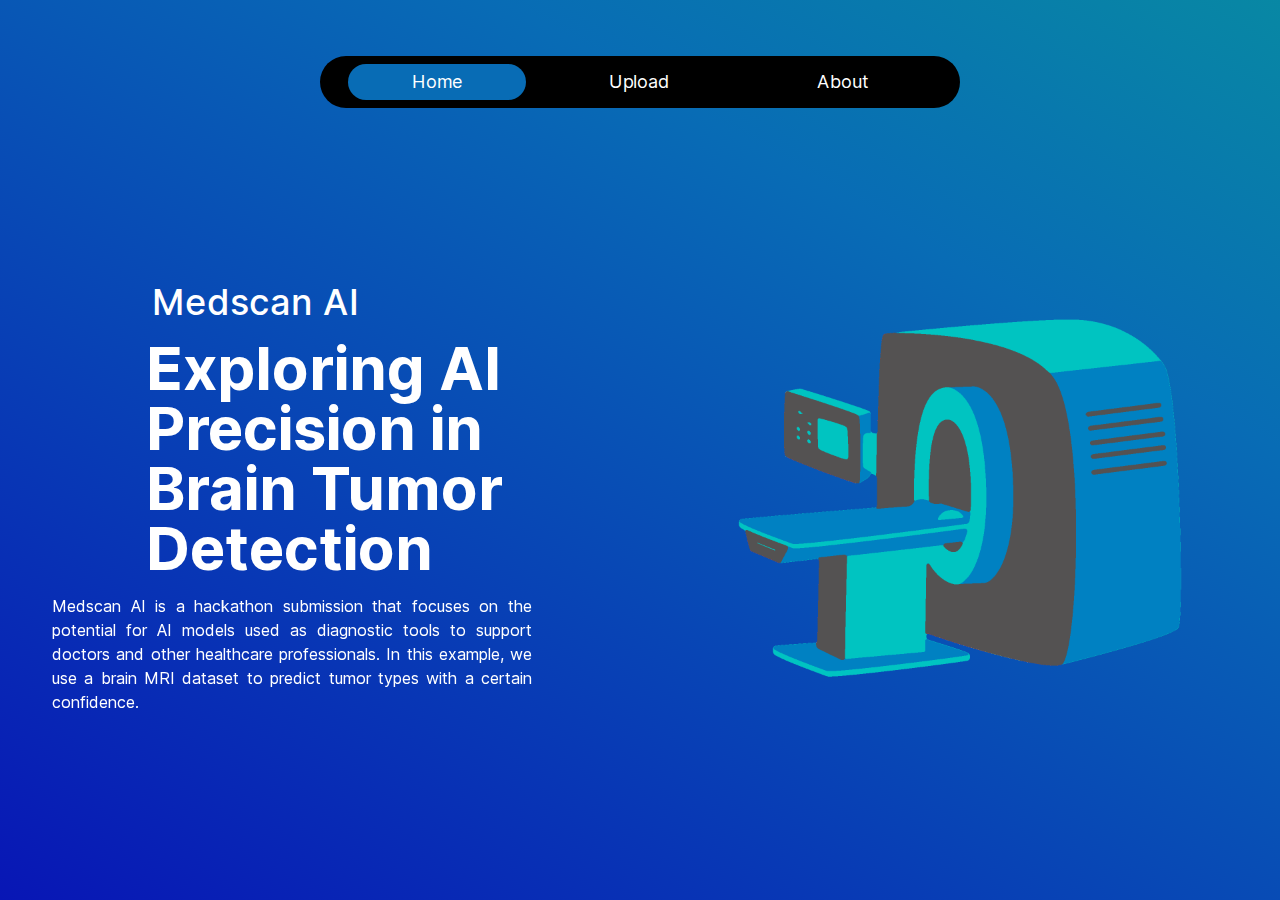
==== index.html @ 3a23154e "unpacked folder" ====
<!DOCTYPE html><html lang="en"><head><meta charSet="utf-8"/><meta name="viewport" content="width=device-width, initial-scale=1"/><link rel="preload" href="/_next/static/media/c9a5bc6a7c948fb0-s.p.woff2" as="font" crossorigin="" type="font/woff2"/><link rel="preload" as="image" href="/_next/static/media/mri.345dc737.png"/><link rel="stylesheet" href="/_next/static/css/819e64573f5c0652.css" crossorigin="" data-precedence="next"/><link rel="preload" href="/_next/static/chunks/webpack-1f103341a898a158.js" as="script" fetchPriority="low" crossorigin=""/><script src="/_next/static/chunks/fd9d1056-1e51b6e7a146fa4c.js" async="" crossorigin=""></script><script src="/_next/static/chunks/864-8473664891efa4fe.js" async="" crossorigin=""></script><script src="/_next/static/chunks/main-app-50b1c042f4802a9a.js" async="" crossorigin=""></script><title>Create Next App</title><meta name="description" content="Generated by create next app"/><link rel="icon" href="/favicon.ico" type="image/x-icon" sizes="16x16"/><meta name="next-size-adjust"/><script src="/_next/static/chunks/polyfills-c67a75d1b6f99dc8.js" crossorigin="" noModule=""></script></head><body class="__className_e66fe9 background_gradient"><div class="absolute inset-x-1 mx-auto w-6/12 h-fit mt-14 p-2 rounded-full flex flex-row justify-evenly border-solid bg-black"><a class="bg-mriBlue rounded-full px-16 py-1 transition ease-in text-lg" href="/">Home</a><a class="hover:bg-mriCyan rounded-full px-16 py-1 transition ease-in text-lg" href="/upload">Upload</a><a class="hover:bg-mriCyan rounded-full px-16 py-1 transition ease-in text-lg" href="/about">About</a></div><main class="transition-all flex h-screen flex-row items-center justify-between pt-24"><div class="flex w-screen h-full"><div id="leftFlex" class="flex-1 flex justify-center h-full"><div class="w-auto my-auto ml-36" style="opacity:0"><h1 class="text-4xl p-2 font-medium" style="opacity:0;transform:translateX(-100px) translateZ(0)">Medscan AI</h1><h1 class="text-6xl font-bold p-2" style="opacity:0;transform:translateX(-100px) translateZ(0)">Exploring AI Precision in Brain Tumor Detection</h1><p class="text-base p-2 text-justify" style="opacity:0;transform:translateX(-100px) translateZ(0)">Medscan AI is a hackathon submission that focuses on the potential for AI models used as diagnostic tools to support doctors and other healthcare professionals. In this example, we use a brain MRI dataset to predict tumor types with a certain confidence.</p></div></div><div id="rightFlex" class="flex-1 flex justify-center h-full"><div class="w-auto my-auto justify-start"><img src="/_next/static/media/mri.345dc737.png" alt=""/></div></div></div></main><script src="/_next/static/chunks/webpack-1f103341a898a158.js" crossorigin="" async=""></script><script>(self.__next_f=self.__next_f||[]).push([0]);self.__next_f.push([2,null])</script><script>self.__next_f.push([1,"1:HL[\"/_next/static/media/c9a5bc6a7c948fb0-s.p.woff2\",\"font\",{\"crossOrigin\":\"\",\"type\":\"font/woff2\"}]\n2:HL[\"/_next/static/css/819e64573f5c0652.css\",\"style\",{\"crossOrigin\":\"\"}]\n0:\"$L3\"\n"])</script><script>self.__next_f.push([1,"4:I{\"id\":6054,\"chunks\":[\"272:static/chunks/webpack-1f103341a898a158.js\",\"971:static/chunks/fd9d1056-1e51b6e7a146fa4c.js\",\"864:static/chunks/864-8473664891efa4fe.js\"],\"name\":\"\",\"async\":false}\n6:I{\"id\":1729,\"chunks\":[\"272:static/chunks/webpack-1f103341a898a158.js\",\"971:static/chunks/fd9d1056-1e51b6e7a146fa4c.js\",\"864:static/chunks/864-8473664891efa4fe.js\"],\"name\":\"\",\"async\":false}\n7:I{\"id\":2663,\"chunks\":[\"331:static/chunks/331-d06d52656788d805.js\",\"185:static/chunks/app/layout-08256647a8a20fd1.js\"],\"name\":\"\","])</script><script>self.__next_f.push([1,"\"async\":false}\n8:I{\"id\":1443,\"chunks\":[\"272:static/chunks/webpack-1f103341a898a158.js\",\"971:static/chunks/fd9d1056-1e51b6e7a146fa4c.js\",\"864:static/chunks/864-8473664891efa4fe.js\"],\"name\":\"\",\"async\":false}\n9:I{\"id\":8639,\"chunks\":[\"272:static/chunks/webpack-1f103341a898a158.js\",\"971:static/chunks/fd9d1056-1e51b6e7a146fa4c.js\",\"864:static/chunks/864-8473664891efa4fe.js\"],\"name\":\"\",\"async\":false}\nb:I{\"id\":5146,\"chunks\":[\"272:static/chunks/webpack-1f103341a898a158.js\",\"971:static/chunks/fd9d1056-1e51b6e7a146fa4"])</script><script>self.__next_f.push([1,"c.js\",\"864:static/chunks/864-8473664891efa4fe.js\"],\"name\":\"\",\"async\":false}\nc:I{\"id\":6140,\"chunks\":[\"704:static/chunks/704-e928e0e4cafa83d8.js\",\"931:static/chunks/app/page-39e8475cdc8aad1b.js\"],\"name\":\"\",\"async\":false}\n"])</script><script>self.__next_f.push([1,"3:[[[\"$\",\"link\",\"0\",{\"rel\":\"stylesheet\",\"href\":\"/_next/static/css/819e64573f5c0652.css\",\"precedence\":\"next\",\"crossOrigin\":\"\"}]],[\"$\",\"$L4\",null,{\"buildId\":\"DPBaJZKxAXsCIuSOm3-63\",\"assetPrefix\":\"\",\"initialCanonicalUrl\":\"/\",\"initialTree\":[\"\",{\"children\":[\"__PAGE__\",{}]},\"$undefined\",\"$undefined\",true],\"initialHead\":[false,\"$L5\"],\"globalErrorComponent\":\"$6\",\"children\":[null,[\"$\",\"html\",null,{\"lang\":\"en\",\"children\":[\"$\",\"body\",null,{\"className\":\"__className_e66fe9 background_gradient\",\"children\":[[\"$\",\"$L7\",null,{}],[\"$\",\"$L8\",null,{\"parallelRouterKey\":\"children\",\"segmentPath\":[\"children\"],\"loading\":\"$undefined\",\"loadingStyles\":\"$undefined\",\"hasLoading\":false,\"error\":\"$undefined\",\"errorStyles\":\"$undefined\",\"template\":[\"$\",\"$L9\",null,{}],\"templateStyles\":\"$undefined\",\"notFound\":[[\"$\",\"title\",null,{\"children\":\"404: This page could not be found.\"}],[\"$\",\"div\",null,{\"style\":{\"fontFamily\":\"system-ui,\\\"Segoe UI\\\",Roboto,Helvetica,Arial,sans-serif,\\\"Apple Color Emoji\\\",\\\"Segoe UI Emoji\\\"\",\"height\":\"100vh\",\"textAlign\":\"center\",\"display\":\"flex\",\"flexDirection\":\"column\",\"alignItems\":\"center\",\"justifyContent\":\"center\"},\"children\":[\"$\",\"div\",null,{\"children\":[[\"$\",\"style\",null,{\"dangerouslySetInnerHTML\":{\"__html\":\"body{color:#000;background:#fff;margin:0}.next-error-h1{border-right:1px solid rgba(0,0,0,.3)}@media (prefers-color-scheme:dark){body{color:#fff;background:#000}.next-error-h1{border-right:1px solid rgba(255,255,255,.3)}}\"}}],[\"$\",\"h1\",null,{\"className\":\"next-error-h1\",\"style\":{\"display\":\"inline-block\",\"margin\":\"0 20px 0 0\",\"padding\":\"0 23px 0 0\",\"fontSize\":24,\"fontWeight\":500,\"verticalAlign\":\"top\",\"lineHeight\":\"49px\"},\"children\":\"404\"}],[\"$\",\"div\",null,{\"style\":{\"display\":\"inline-block\"},\"children\":[\"$\",\"h2\",null,{\"style\":{\"fontSize\":14,\"fontWeight\":400,\"lineHeight\":\"49px\",\"margin\":0},\"children\":\"This page could not be found.\"}]}]]}]}]],\"notFoundStyles\":[],\"childProp\":{\"current\":[\"$La\",[\"$\",\"$Lb\",null,{\"propsForComponent\":{\"params\":{}},\"Component\":\"$c\",\"isStaticGeneration\":true}],null],\"segment\":\"__PAGE__\"},\"styles\":[]}]]}]}],null]}]]\n"])</script><script>self.__next_f.push([1,"5:[[\"$\",\"meta\",\"0\",{\"charSet\":\"utf-8\"}],[\"$\",\"title\",\"1\",{\"children\":\"Create Next App\"}],[\"$\",\"meta\",\"2\",{\"name\":\"description\",\"content\":\"Generated by create next app\"}],[\"$\",\"meta\",\"3\",{\"name\":\"viewport\",\"content\":\"width=device-width, initial-scale=1\"}],[\"$\",\"link\",\"4\",{\"rel\":\"icon\",\"href\":\"/favicon.ico\",\"type\":\"image/x-icon\",\"sizes\":\"16x16\"}],[\"$\",\"meta\",\"5\",{\"name\":\"next-size-adjust\"}]]\na:null\n"])</script></body></html>
---- _next/static/css/819e64573f5c0652.css ----
@font-face{font-family:__Inter_e66fe9;font-style:normal;font-weight:100 900;font-display:swap;src:url(/_next/static/media/ec159349637c90ad-s.woff2) format("woff2");unicode-range:U+0460-052f,U+1c80-1c88,U+20b4,U+2de0-2dff,U+a640-a69f,U+fe2e-fe2f}@font-face{font-family:__Inter_e66fe9;font-style:normal;font-weight:100 900;font-display:swap;src:url(/_next/static/media/513657b02c5c193f-s.woff2) format("woff2");unicode-range:U+0301,U+0400-045f,U+0490-0491,U+04b0-04b1,U+2116}@font-face{font-family:__Inter_e66fe9;font-style:normal;font-weight:100 900;font-display:swap;src:url(/_next/static/media/fd4db3eb5472fc27-s.woff2) format("woff2");unicode-range:U+1f??}@font-face{font-family:__Inter_e66fe9;font-style:normal;font-weight:100 900;font-display:swap;src:url(/_next/static/media/51ed15f9841b9f9d-s.woff2) format("woff2");unicode-range:U+0370-03ff}@font-face{font-family:__Inter_e66fe9;font-style:normal;font-weight:100 900;font-display:swap;src:url(/_next/static/media/05a31a2ca4975f99-s.woff2) format("woff2");unicode-range:U+0102-0103,U+0110-0111,U+0128-0129,U+0168-0169,U+01a0-01a1,U+01af-01b0,U+0300-0301,U+0303-0304,U+0308-0309,U+0323,U+0329,U+1ea0-1ef9,U+20ab}@font-face{font-family:__Inter_e66fe9;font-style:normal;font-weight:100 900;font-display:swap;src:url(/_next/static/media/d6b16ce4a6175f26-s.woff2) format("woff2");unicode-range:U+0100-02af,U+0304,U+0308,U+0329,U+1e00-1e9f,U+1ef2-1eff,U+2020,U+20a0-20ab,U+20ad-20cf,U+2113,U+2c60-2c7f,U+a720-a7ff}@font-face{font-family:__Inter_e66fe9;font-style:normal;font-weight:100 900;font-display:swap;src:url(/_next/static/media/c9a5bc6a7c948fb0-s.p.woff2) format("woff2");unicode-range:U+00??,U+0131,U+0152-0153,U+02bb-02bc,U+02c6,U+02da,U+02dc,U+0304,U+0308,U+0329,U+2000-206f,U+2074,U+20ac,U+2122,U+2191,U+2193,U+2212,U+2215,U+feff,U+fffd}@font-face{font-family:__Inter_Fallback_e66fe9;src:local("Arial");ascent-override:90.20%;descent-override:22.48%;line-gap-override:0.00%;size-adjust:107.40%}.__className_e66fe9{font-family:__Inter_e66fe9,__Inter_Fallback_e66fe9;font-style:normal}

/*
! tailwindcss v3.3.3 | MIT License | https://tailwindcss.com
*/*,:after,:before{box-sizing:border-box;border:0 solid #e5e7eb}:after,:before{--tw-content:""}html{line-height:1.5;-webkit-text-size-adjust:100%;-moz-tab-size:4;-o-tab-size:4;tab-size:4;font-family:ui-sans-serif,system-ui,-apple-system,BlinkMacSystemFont,Segoe UI,Roboto,Helvetica Neue,Arial,Noto Sans,sans-serif,Apple Color Emoji,Segoe UI Emoji,Segoe UI Symbol,Noto Color Emoji;font-feature-settings:normal;font-variation-settings:normal}body{margin:0;line-height:inherit}hr{height:0;color:inherit;border-top-width:1px}abbr:where([title]){-webkit-text-decoration:underline dotted;text-decoration:underline dotted}h1,h2,h3,h4,h5,h6{font-size:inherit;font-weight:inherit}a{color:inherit;text-decoration:inherit}b,strong{font-weight:bolder}code,kbd,pre,samp{font-family:ui-monospace,SFMono-Regular,Menlo,Monaco,Consolas,Liberation Mono,Courier New,monospace;font-size:1em}small{font-size:80%}sub,sup{font-size:75%;line-height:0;position:relative;vertical-align:baseline}sub{bottom:-.25em}sup{top:-.5em}table{text-indent:0;border-color:inherit;border-collapse:collapse}button,input,optgroup,select,textarea{font-family:inherit;font-feature-settings:inherit;font-variation-settings:inherit;font-size:100%;font-weight:inherit;line-height:inherit;color:inherit;margin:0;padding:0}button,select{text-transform:none}[type=button],[type=reset],[type=submit],button{-webkit-appearance:button;background-color:transparent;background-image:none}:-moz-focusring{outline:auto}:-moz-ui-invalid{box-shadow:none}progress{vertical-align:baseline}::-webkit-inner-spin-button,::-webkit-outer-spin-button{height:auto}[type=search]{-webkit-appearance:textfield;outline-offset:-2px}::-webkit-search-decoration{-webkit-appearance:none}::-webkit-file-upload-button{-webkit-appearance:button;font:inherit}summary{display:list-item}blockquote,dd,dl,figure,h1,h2,h3,h4,h5,h6,hr,p,pre{margin:0}fieldset{margin:0}fieldset,legend{padding:0}menu,ol,ul{list-style:none;margin:0;padding:0}dialog{padding:0}textarea{resize:vertical}input::-moz-placeholder,textarea::-moz-placeholder{color:#9ca3af}input::placeholder,textarea::placeholder{color:#9ca3af}[role=button],button{cursor:pointer}:disabled{cursor:default}audio,canvas,embed,iframe,img,object,svg,video{display:block;vertical-align:middle}img,video{max-width:100%;height:auto}[hidden]{display:none}.tooltip-arrow,.tooltip-arrow:before{position:absolute;width:8px;height:8px;background:inherit}.tooltip-arrow{visibility:hidden}.tooltip-arrow:before{content:"";visibility:visible;transform:rotate(45deg)}[data-tooltip-style^=light]+.tooltip>.tooltip-arrow:before{border-style:solid;border-color:#e5e7eb}[data-tooltip-style^=light]+.tooltip[data-popper-placement^=top]>.tooltip-arrow:before{border-bottom-width:1px;border-right-width:1px}[data-tooltip-style^=light]+.tooltip[data-popper-placement^=right]>.tooltip-arrow:before{border-bottom-width:1px;border-left-width:1px}[data-tooltip-style^=light]+.tooltip[data-popper-placement^=bottom]>.tooltip-arrow:before{border-top-width:1px;border-left-width:1px}[data-tooltip-style^=light]+.tooltip[data-popper-placement^=left]>.tooltip-arrow:before{border-top-width:1px;border-right-width:1px}.tooltip[data-popper-placement^=top]>.tooltip-arrow{bottom:-4px}.tooltip[data-popper-placement^=bottom]>.tooltip-arrow{top:-4px}.tooltip[data-popper-placement^=left]>.tooltip-arrow{right:-4px}.tooltip[data-popper-placement^=right]>.tooltip-arrow{left:-4px}.tooltip.invisible>.tooltip-arrow:before{visibility:hidden}[data-popper-arrow],[data-popper-arrow]:before{position:absolute;width:8px;height:8px;background:inherit}[data-popper-arrow]{visibility:hidden}[data-popper-arrow]:after,[data-popper-arrow]:before{content:"";visibility:visible;transform:rotate(45deg)}[data-popper-arrow]:after{position:absolute;width:9px;height:9px;background:inherit}[role=tooltip]>[data-popper-arrow]:before{border-style:solid;border-color:#e5e7eb}.dark [role=tooltip]>[data-popper-arrow]:before{border-style:solid;border-color:#4b5563}[role=tooltip]>[data-popper-arrow]:after{border-style:solid;border-color:#e5e7eb}.dark [role=tooltip]>[data-popper-arrow]:after{border-style:solid;border-color:#4b5563}[data-popover][role=tooltip][data-popper-placement^=top]>[data-popper-arrow]:after,[data-popover][role=tooltip][data-popper-placement^=top]>[data-popper-arrow]:before{border-bottom-width:1px;border-right-width:1px}[data-popover][role=tooltip][data-popper-placement^=right]>[data-popper-arrow]:after,[data-popover][role=tooltip][data-popper-placement^=right]>[data-popper-arrow]:before{border-bottom-width:1px;border-left-width:1px}[data-popover][role=tooltip][data-popper-placement^=bottom]>[data-popper-arrow]:after,[data-popover][role=tooltip][data-popper-placement^=bottom]>[data-popper-arrow]:before{border-top-width:1px;border-left-width:1px}[data-popover][role=tooltip][data-popper-placement^=left]>[data-popper-arrow]:after,[data-popover][role=tooltip][data-popper-placement^=left]>[data-popper-arrow]:before{border-top-width:1px;border-right-width:1px}[data-popover][role=tooltip][data-popper-placement^=top]>[data-popper-arrow]{bottom:-5px}[data-popover][role=tooltip][data-popper-placement^=bottom]>[data-popper-arrow]{top:-5px}[data-popover][role=tooltip][data-popper-placement^=left]>[data-popper-arrow]{right:-5px}[data-popover][role=tooltip][data-popper-placement^=right]>[data-popper-arrow]{left:-5px}[role=tooltip].invisible>[data-popper-arrow]:after,[role=tooltip].invisible>[data-popper-arrow]:before{visibility:hidden}[multiple],[type=date],[type=datetime-local],[type=email],[type=month],[type=number],[type=password],[type=search],[type=tel],[type=text],[type=time],[type=url],[type=week],select,textarea{-webkit-appearance:none;-moz-appearance:none;appearance:none;background-color:#fff;border-color:#6b7280;border-width:1px;border-radius:0;padding:.5rem .75rem;font-size:1rem;line-height:1.5rem;--tw-shadow:0 0 #0000}[multiple]:focus,[type=date]:focus,[type=datetime-local]:focus,[type=email]:focus,[type=month]:focus,[type=number]:focus,[type=password]:focus,[type=search]:focus,[type=tel]:focus,[type=text]:focus,[type=time]:focus,[type=url]:focus,[type=week]:focus,select:focus,textarea:focus{outline:2px solid transparent;outline-offset:2px;--tw-ring-inset:var(--tw-empty,/*!*/ /*!*/);--tw-ring-offset-width:0px;--tw-ring-offset-color:#fff;--tw-ring-color:#1c64f2;--tw-ring-offset-shadow:var(--tw-ring-inset) 0 0 0 var(--tw-ring-offset-width) var(--tw-ring-offset-color);--tw-ring-shadow:var(--tw-ring-inset) 0 0 0 calc(1px + var(--tw-ring-offset-width)) var(--tw-ring-color);box-shadow:var(--tw-ring-offset-shadow),var(--tw-ring-shadow),var(--tw-shadow);border-color:#1c64f2}input::-moz-placeholder,textarea::-moz-placeholder{color:#6b7280;opacity:1}input::placeholder,textarea::placeholder{color:#6b7280;opacity:1}::-webkit-datetime-edit-fields-wrapper{padding:0}::-webkit-date-and-time-value{min-height:1.5em}select:not([size]){background-image:url("data:image/svg+xml,%3csvg aria-hidden='true' xmlns='http://www.w3.org/2000/svg' fill='none' viewBox='0 0 10 6'%3e %3cpath stroke='%236B7280' stroke-linecap='round' stroke-linejoin='round' stroke-width='2' d='m1 1 4 4 4-4'/%3e %3c/svg%3e");background-position:right .75rem center;background-repeat:no-repeat;background-size:.75em .75em;padding-right:2.5rem;-webkit-print-color-adjust:exact;print-color-adjust:exact}[multiple]{background-image:none;background-position:0 0;background-repeat:unset;background-size:initial;padding-right:.75rem;-webkit-print-color-adjust:unset;print-color-adjust:unset}[type=checkbox],[type=radio]{-webkit-appearance:none;-moz-appearance:none;appearance:none;padding:0;-webkit-print-color-adjust:exact;print-color-adjust:exact;display:inline-block;vertical-align:middle;background-origin:border-box;-webkit-user-select:none;-moz-user-select:none;user-select:none;flex-shrink:0;height:1rem;width:1rem;color:#1c64f2;background-color:#fff;border-color:#6b7280;border-width:1px;--tw-shadow:0 0 #0000}[type=checkbox]{border-radius:0}[type=radio]{border-radius:100%}[type=checkbox]:focus,[type=radio]:focus{outline:2px solid transparent;outline-offset:2px;--tw-ring-inset:var(--tw-empty,/*!*/ /*!*/);--tw-ring-offset-width:2px;--tw-ring-offset-color:#fff;--tw-ring-color:#1c64f2;--tw-ring-offset-shadow:var(--tw-ring-inset) 0 0 0 var(--tw-ring-offset-width) var(--tw-ring-offset-color);--tw-ring-shadow:var(--tw-ring-inset) 0 0 0 calc(2px + var(--tw-ring-offset-width)) var(--tw-ring-color);box-shadow:var(--tw-ring-offset-shadow),var(--tw-ring-shadow),var(--tw-shadow)}.dark [type=checkbox]:checked,.dark [type=radio]:checked,[type=checkbox]:checked,[type=radio]:checked{border-color:transparent;background-color:currentColor;background-size:.55em .55em;background-position:50%;background-repeat:no-repeat}[type=checkbox]:checked{background-image:url("data:image/svg+xml,%3csvg aria-hidden='true' xmlns='http://www.w3.org/2000/svg' fill='none' viewBox='0 0 16 12'%3e %3cpath stroke='white' stroke-linecap='round' stroke-linejoin='round' stroke-width='3' d='M1 5.917 5.724 10.5 15 1.5'/%3e %3c/svg%3e");background-repeat:no-repeat;background-size:.55em .55em;-webkit-print-color-adjust:exact;print-color-adjust:exact}.dark [type=radio]:checked,[type=radio]:checked{background-image:url("data:image/svg+xml,%3csvg viewBox='0 0 16 16' fill='white' xmlns='http://www.w3.org/2000/svg'%3e%3ccircle cx='8' cy='8' r='3'/%3e%3c/svg%3e");background-size:1em 1em}[type=checkbox]:indeterminate{background-image:url("data:image/svg+xml,%3csvg aria-hidden='true' xmlns='http://www.w3.org/2000/svg' fill='none' viewBox='0 0 16 12'%3e %3cpath stroke='white' stroke-linecap='round' stroke-linejoin='round' stroke-width='3' d='M1 5.917 5.724 10.5 15 1.5'/%3e %3c/svg%3e");background-color:currentColor;border-color:transparent;background-position:50%;background-repeat:no-repeat;background-size:.55em .55em;-webkit-print-color-adjust:exact;print-color-adjust:exact}[type=checkbox]:indeterminate:focus,[type=checkbox]:indeterminate:hover{border-color:transparent;background-color:currentColor}[type=file]{background:unset;border-color:inherit;border-width:0;border-radius:0;padding:0;font-size:unset;line-height:inherit}[type=file]:focus{outline:1px auto inherit}input[type=file]::file-selector-button{color:#fff;background:#1f2937;border:0;font-weight:500;font-size:.875rem;cursor:pointer;padding:.625rem 1rem .625rem 2rem;margin-inline-start:-1rem;margin-inline-end:1rem}input[type=file]::file-selector-button:hover{background:#374151}.dark input[type=file]::file-selector-button{color:#fff;background:#4b5563}.dark input[type=file]::file-selector-button:hover{background:#6b7280}input[type=range]::-webkit-slider-thumb{height:1.25rem;width:1.25rem;background:#1c64f2;border-radius:9999px;border:0;appearance:none;-moz-appearance:none;-webkit-appearance:none;cursor:pointer}input[type=range]:disabled::-webkit-slider-thumb{background:#9ca3af}.dark input[type=range]:disabled::-webkit-slider-thumb{background:#6b7280}input[type=range]:focus::-webkit-slider-thumb{outline:2px solid transparent;outline-offset:2px;--tw-ring-offset-shadow:var(--tw-ring-inset) 0 0 0 var(--tw-ring-offset-width) var(--tw-ring-offset-color);--tw-ring-shadow:var(--tw-ring-inset) 0 0 0 calc(4px + var(--tw-ring-offset-width)) var(--tw-ring-color);box-shadow:var(--tw-ring-offset-shadow),var(--tw-ring-shadow),var(--tw-shadow,0 0 #0000);--tw-ring-opacity:1px;--tw-ring-color:rgb(164 202 254/var(--tw-ring-opacity))}input[type=range]::-moz-range-thumb{height:1.25rem;width:1.25rem;background:#1c64f2;border-radius:9999px;border:0;appearance:none;-moz-appearance:none;-webkit-appearance:none;cursor:pointer}input[type=range]:disabled::-moz-range-thumb{background:#9ca3af}.dark input[type=range]:disabled::-moz-range-thumb{background:#6b7280}input[type=range]::-moz-range-progress{background:#3f83f8}input[type=range]::-ms-fill-lower{background:#3f83f8}.toggle-bg:after{content:"";position:absolute;top:.125rem;left:.125rem;background:#fff;border-color:#d1d5db;border-width:1px;border-radius:9999px;height:1.25rem;width:1.25rem;transition-property:background-color,border-color,color,fill,stroke,opacity,box-shadow,transform,filter,backdrop-filter,-webkit-backdrop-filter;transition-duration:.15s;box-shadow:var(--tw-ring-inset) 0 0 0 calc(0px + var(--tw-ring-offset-width)) var(--tw-ring-color)}input:checked+.toggle-bg:after{transform:translateX(100%);border-color:#fff}input:checked+.toggle-bg{background:#1c64f2;border-color:#1c64f2}html{--tw-text-opacity:1;color:rgb(255 255 255/var(--tw-text-opacity))}*,:after,:before{--tw-border-spacing-x:0;--tw-border-spacing-y:0;--tw-translate-x:0;--tw-translate-y:0;--tw-rotate:0;--tw-skew-x:0;--tw-skew-y:0;--tw-scale-x:1;--tw-scale-y:1;--tw-pan-x: ;--tw-pan-y: ;--tw-pinch-zoom: ;--tw-scroll-snap-strictness:proximity;--tw-gradient-from-position: ;--tw-gradient-via-position: ;--tw-gradient-to-position: ;--tw-ordinal: ;--tw-slashed-zero: ;--tw-numeric-figure: ;--tw-numeric-spacing: ;--tw-numeric-fraction: ;--tw-ring-inset: ;--tw-ring-offset-width:0px;--tw-ring-offset-color:#fff;--tw-ring-color:rgba(63,131,248,.5);--tw-ring-offset-shadow:0 0 #0000;--tw-ring-shadow:0 0 #0000;--tw-shadow:0 0 #0000;--tw-shadow-colored:0 0 #0000;--tw-blur: ;--tw-brightness: ;--tw-contrast: ;--tw-grayscale: ;--tw-hue-rotate: ;--tw-invert: ;--tw-saturate: ;--tw-sepia: ;--tw-drop-shadow: ;--tw-backdrop-blur: ;--tw-backdrop-brightness: ;--tw-backdrop-contrast: ;--tw-backdrop-grayscale: ;--tw-backdrop-hue-rotate: ;--tw-backdrop-invert: ;--tw-backdrop-opacity: ;--tw-backdrop-saturate: ;--tw-backdrop-sepia: }::backdrop{--tw-border-spacing-x:0;--tw-border-spacing-y:0;--tw-translate-x:0;--tw-translate-y:0;--tw-rotate:0;--tw-skew-x:0;--tw-skew-y:0;--tw-scale-x:1;--tw-scale-y:1;--tw-pan-x: ;--tw-pan-y: ;--tw-pinch-zoom: ;--tw-scroll-snap-strictness:proximity;--tw-gradient-from-position: ;--tw-gradient-via-position: ;--tw-gradient-to-position: ;--tw-ordinal: ;--tw-slashed-zero: ;--tw-numeric-figure: ;--tw-numeric-spacing: ;--tw-numeric-fraction: ;--tw-ring-inset: ;--tw-ring-offset-width:0px;--tw-ring-offset-color:#fff;--tw-ring-color:rgba(63,131,248,.5);--tw-ring-offset-shadow:0 0 #0000;--tw-ring-shadow:0 0 #0000;--tw-shadow:0 0 #0000;--tw-shadow-colored:0 0 #0000;--tw-blur: ;--tw-brightness: ;--tw-contrast: ;--tw-grayscale: ;--tw-hue-rotate: ;--tw-invert: ;--tw-saturate: ;--tw-sepia: ;--tw-drop-shadow: ;--tw-backdrop-blur: ;--tw-backdrop-brightness: ;--tw-backdrop-contrast: ;--tw-backdrop-grayscale: ;--tw-backdrop-hue-rotate: ;--tw-backdrop-invert: ;--tw-backdrop-opacity: ;--tw-backdrop-saturate: ;--tw-backdrop-sepia: }.container{width:100%}@media (min-width:640px){.container{max-width:640px}}@media (min-width:768px){.container{max-width:768px}}@media (min-width:1024px){.container{max-width:1024px}}@media (min-width:1280px){.container{max-width:1280px}}@media (min-width:1536px){.container{max-width:1536px}}.visible{visibility:visible}.invisible{visibility:hidden}.collapse{visibility:collapse}.static{position:static}.fixed{position:fixed}.absolute{position:absolute}.relative{position:relative}.inset-0{inset:0}.inset-x-1{left:.25rem;right:.25rem}.bottom-0{bottom:0}.bottom-\[60px\]{bottom:60px}.left-0{left:0}.right-0{right:0}.top-0{top:0}.z-10{z-index:10}.z-20{z-index:20}.z-30{z-index:30}.z-40{z-index:40}.z-50{z-index:50}.m-auto{margin:auto}.mx-auto{margin-left:auto;margin-right:auto}.my-auto{margin-top:auto;margin-bottom:auto}.mb-1{margin-bottom:.25rem}.mb-2{margin-bottom:.5rem}.mb-3{margin-bottom:.75rem}.mb-auto{margin-bottom:auto}.ml-36{margin-left:9rem}.mt-1{margin-top:.25rem}.mt-14{margin-top:3.5rem}.mt-2{margin-top:.5rem}.mt-56{margin-top:14rem}.mt-72{margin-top:18rem}.mt-auto{margin-top:auto}.block{display:block}.inline-block{display:inline-block}.inline{display:inline}.flex{display:flex}.table{display:table}.grid{display:grid}.hidden{display:none}.aspect-square{aspect-ratio:1/1}.h-4{height:1rem}.h-48{height:12rem}.h-6{height:1.5rem}.h-9{height:2.25rem}.h-fit{height:-moz-fit-content;height:fit-content}.h-full{height:100%}.h-screen{height:100vh}.min-h-screen{min-height:100vh}.w-1\/2{width:50%}.w-10\/12{width:83.333333%}.w-4{width:1rem}.w-4\/6{width:66.666667%}.w-48{width:12rem}.w-6\/12{width:50%}.w-64{width:16rem}.w-9\/12{width:75%}.w-auto{width:auto}.w-full{width:100%}.w-screen{width:100vw}.flex-1{flex:1 1 0%}.flex-shrink{flex-shrink:1}.-translate-x-full{--tw-translate-x:-100%}.-translate-x-full,.-translate-y-full{transform:translate(var(--tw-translate-x),var(--tw-translate-y)) rotate(var(--tw-rotate)) skewX(var(--tw-skew-x)) skewY(var(--tw-skew-y)) scaleX(var(--tw-scale-x)) scaleY(var(--tw-scale-y))}.-translate-y-full{--tw-translate-y:-100%}.translate-x-0{--tw-translate-x:0px}.translate-x-0,.translate-x-full{transform:translate(var(--tw-translate-x),var(--tw-translate-y)) rotate(var(--tw-rotate)) skewX(var(--tw-skew-x)) skewY(var(--tw-skew-y)) scaleX(var(--tw-scale-x)) scaleY(var(--tw-scale-y))}.translate-x-full{--tw-translate-x:100%}.translate-y-full{--tw-translate-y:100%}.rotate-180,.translate-y-full{transform:translate(var(--tw-translate-x),var(--tw-translate-y)) rotate(var(--tw-rotate)) skewX(var(--tw-skew-x)) skewY(var(--tw-skew-y)) scaleX(var(--tw-scale-x)) scaleY(var(--tw-scale-y))}.rotate-180{--tw-rotate:180deg}.transform{transform:translate(var(--tw-translate-x),var(--tw-translate-y)) rotate(var(--tw-rotate)) skewX(var(--tw-skew-x)) skewY(var(--tw-skew-y)) scaleX(var(--tw-scale-x)) scaleY(var(--tw-scale-y))}.transform-none{transform:none}.cursor-default{cursor:default}.cursor-not-allowed{cursor:not-allowed}.cursor-pointer{cursor:pointer}.resize{resize:both}.grid-cols-2{grid-template-columns:repeat(2,minmax(0,1fr))}.grid-cols-4{grid-template-columns:repeat(4,minmax(0,1fr))}.grid-cols-7{grid-template-columns:repeat(7,minmax(0,1fr))}.flex-row{flex-direction:row}.flex-col{flex-direction:column}.items-start{align-items:flex-start}.items-end{align-items:flex-end}.items-center{align-items:center}.justify-start{justify-content:flex-start}.justify-end{justify-content:flex-end}.justify-center{justify-content:center}.justify-between{justify-content:space-between}.justify-evenly{justify-content:space-evenly}.gap-0{gap:0}.space-x-2>:not([hidden])~:not([hidden]){--tw-space-x-reverse:0;margin-right:calc(.5rem * var(--tw-space-x-reverse));margin-left:calc(.5rem * calc(1 - var(--tw-space-x-reverse)))}.overflow-hidden{overflow:hidden}.rounded-2xl{border-radius:1rem}.rounded-full{border-radius:9999px}.rounded-lg{border-radius:.5rem}.rounded-l-lg{border-top-left-radius:.5rem;border-bottom-left-radius:.5rem}.rounded-r-lg{border-top-right-radius:.5rem;border-bottom-right-radius:.5rem}.border{border-width:1px}.border-0{border-width:0}.border-x-4{border-left-width:4px;border-right-width:4px}.border-y-4{border-top-width:4px;border-bottom-width:4px}.border-solid{border-style:solid}.border-dashed{border-style:dashed}.border-blue-600{--tw-border-opacity:1;border-color:rgb(28 100 242/var(--tw-border-opacity))}.border-blue-700{--tw-border-opacity:1;border-color:rgb(26 86 219/var(--tw-border-opacity))}.border-gray-100{--tw-border-opacity:1;border-color:rgb(243 244 246/var(--tw-border-opacity))}.border-gray-300{--tw-border-opacity:1;border-color:rgb(209 213 219/var(--tw-border-opacity))}.border-stone-200{--tw-border-opacity:1;border-color:rgb(231 229 228/var(--tw-border-opacity))}.border-b-cyan-50{--tw-border-opacity:1;border-bottom-color:rgb(236 254 255/var(--tw-border-opacity))}.bg-black{--tw-bg-opacity:1;background-color:rgb(0 0 0/var(--tw-bg-opacity))}.bg-blue-700{--tw-bg-opacity:1;background-color:rgb(26 86 219/var(--tw-bg-opacity))}.bg-gray-100{--tw-bg-opacity:1;background-color:rgb(243 244 246/var(--tw-bg-opacity))}.bg-gray-200{--tw-bg-opacity:1;background-color:rgb(229 231 235/var(--tw-bg-opacity))}.bg-gray-800{--tw-bg-opacity:1;background-color:rgb(31 41 55/var(--tw-bg-opacity))}.bg-gray-900{--tw-bg-opacity:1;background-color:rgb(17 24 39/var(--tw-bg-opacity))}.bg-mriBlue{--tw-bg-opacity:1;background-color:rgb(8 108 181/var(--tw-bg-opacity))}.bg-white{--tw-bg-opacity:1;background-color:rgb(255 255 255/var(--tw-bg-opacity))}.bg-white\/50{background-color:hsla(0,0%,100%,.5)}.bg-opacity-50{--tw-bg-opacity:0.5}.bg-gradient-to-tr{background-image:linear-gradient(to top right,var(--tw-gradient-stops))}.from-mriGreenDark{--tw-gradient-from:#6cb508 var(--tw-gradient-from-position);--tw-gradient-to:rgba(108,181,8,0) var(--tw-gradient-to-position);--tw-gradient-stops:var(--tw-gradient-from),var(--tw-gradient-to)}.from-mriRedDark{--tw-gradient-from:#b50816 var(--tw-gradient-from-position);--tw-gradient-to:rgba(181,8,22,0) var(--tw-gradient-to-position);--tw-gradient-stops:var(--tw-gradient-from),var(--tw-gradient-to)}.to-mriGreenLight{--tw-gradient-to:#7bcd09 var(--tw-gradient-to-position)}.to-mriRedDark{--tw-gradient-to:#b50816 var(--tw-gradient-to-position)}.object-cover{-o-object-fit:cover;object-fit:cover}.p-1{padding:.25rem}.p-2{padding:.5rem}.p-2\.5{padding:.625rem}.p-3{padding:.75rem}.p-4{padding:1rem}.px-10{padding-left:2.5rem;padding-right:2.5rem}.px-16{padding-left:4rem;padding-right:4rem}.px-2{padding-left:.5rem;padding-right:.5rem}.px-5{padding-left:1.25rem;padding-right:1.25rem}.px-6{padding-left:1.5rem;padding-right:1.5rem}.py-1{padding-top:.25rem;padding-bottom:.25rem}.py-2{padding-top:.5rem;padding-bottom:.5rem}.py-2\.5{padding-top:.625rem;padding-bottom:.625rem}.py-3{padding-top:.75rem;padding-bottom:.75rem}.pb-8{padding-bottom:2rem}.pl-px{padding-left:1px}.pt-2{padding-top:.5rem}.pt-24{padding-top:6rem}.pt-6{padding-top:1.5rem}.text-center{text-align:center}.text-justify{text-align:justify}.align-middle{vertical-align:middle}.text-3xl{font-size:1.875rem;line-height:2.25rem}.text-4xl{font-size:2.25rem;line-height:2.5rem}.text-6xl{font-size:3.75rem;line-height:1}.text-base{font-size:1rem;line-height:1.5rem}.text-lg{font-size:1.125rem;line-height:1.75rem}.text-sm{font-size:.875rem;line-height:1.25rem}.text-xs{font-size:.75rem;line-height:1rem}.font-bold{font-weight:700}.font-extrabold{font-weight:800}.font-medium{font-weight:500}.font-semibold{font-weight:600}.leading-6{line-height:1.5rem}.leading-9{line-height:2.25rem}.text-black{--tw-text-opacity:1;color:rgb(0 0 0/var(--tw-text-opacity))}.text-blue-600{--tw-text-opacity:1;color:rgb(28 100 242/var(--tw-text-opacity))}.text-gray-500{--tw-text-opacity:1;color:rgb(107 114 128/var(--tw-text-opacity))}.text-gray-900{--tw-text-opacity:1;color:rgb(17 24 39/var(--tw-text-opacity))}.text-white{--tw-text-opacity:1;color:rgb(255 255 255/var(--tw-text-opacity))}.opacity-0{opacity:0}.opacity-100{opacity:1}.shadow{--tw-shadow:0 1px 3px 0 rgba(0,0,0,.1),0 1px 2px -1px rgba(0,0,0,.1);--tw-shadow-colored:0 1px 3px 0 var(--tw-shadow-color),0 1px 2px -1px var(--tw-shadow-color)}.shadow,.shadow-lg{box-shadow:var(--tw-ring-offset-shadow,0 0 #0000),var(--tw-ring-shadow,0 0 #0000),var(--tw-shadow)}.shadow-lg{--tw-shadow:0 10px 15px -3px rgba(0,0,0,.1),0 4px 6px -4px rgba(0,0,0,.1);--tw-shadow-colored:0 10px 15px -3px var(--tw-shadow-color),0 4px 6px -4px var(--tw-shadow-color)}.outline{outline-style:solid}.blur{--tw-blur:blur(8px)}.blur,.filter{filter:var(--tw-blur) var(--tw-brightness) var(--tw-contrast) var(--tw-grayscale) var(--tw-hue-rotate) var(--tw-invert) var(--tw-saturate) var(--tw-sepia) var(--tw-drop-shadow)}.transition{transition-property:color,background-color,border-color,text-decoration-color,fill,stroke,opacity,box-shadow,transform,filter,-webkit-backdrop-filter;transition-property:color,background-color,border-color,text-decoration-color,fill,stroke,opacity,box-shadow,transform,filter,backdrop-filter;transition-property:color,background-color,border-color,text-decoration-color,fill,stroke,opacity,box-shadow,transform,filter,backdrop-filter,-webkit-backdrop-filter;transition-timing-function:cubic-bezier(.4,0,.2,1);transition-duration:.15s}.transition-all{transition-property:all;transition-timing-function:cubic-bezier(.4,0,.2,1);transition-duration:.15s}.transition-opacity{transition-property:opacity;transition-timing-function:cubic-bezier(.4,0,.2,1);transition-duration:.15s}.transition-transform{transition-property:transform;transition-timing-function:cubic-bezier(.4,0,.2,1);transition-duration:.15s}.ease-in{transition-timing-function:cubic-bezier(.4,0,1,1)}.ease-out{transition-timing-function:cubic-bezier(0,0,.2,1)}:root{--gradient:linear-gradient(30deg,#0816b5,#086cb5,#08b588)}.background_gradient{background-size:200%;background-image:var(--gradient);animation:g_anime 20s ease infinite alternate}@keyframes g_anime{0%{background-position:0}to{background-position:100%}}.hover\:border-gray-300:hover{--tw-border-opacity:1;border-color:rgb(209 213 219/var(--tw-border-opacity))}.hover\:bg-blue-800:hover{--tw-bg-opacity:1;background-color:rgb(30 66 159/var(--tw-bg-opacity))}.hover\:bg-gray-100:hover{--tw-bg-opacity:1;background-color:rgb(243 244 246/var(--tw-bg-opacity))}.hover\:bg-mriCyan:hover{--tw-bg-opacity:1;background-color:rgb(0 185 180/var(--tw-bg-opacity))}.hover\:bg-white:hover{--tw-bg-opacity:1;background-color:rgb(255 255 255/var(--tw-bg-opacity))}.hover\:text-blue-600:hover{--tw-text-opacity:1;color:rgb(28 100 242/var(--tw-text-opacity))}.hover\:text-gray-600:hover{--tw-text-opacity:1;color:rgb(75 85 99/var(--tw-text-opacity))}.hover\:text-gray-900:hover{--tw-text-opacity:1;color:rgb(17 24 39/var(--tw-text-opacity))}.focus\:outline-none:focus{outline:2px solid transparent;outline-offset:2px}.focus\:ring-2:focus{--tw-ring-offset-shadow:var(--tw-ring-inset) 0 0 0 var(--tw-ring-offset-width) var(--tw-ring-offset-color);--tw-ring-shadow:var(--tw-ring-inset) 0 0 0 calc(2px + var(--tw-ring-offset-width)) var(--tw-ring-color)}.focus\:ring-2:focus,.focus\:ring-4:focus{box-shadow:var(--tw-ring-offset-shadow),var(--tw-ring-shadow),var(--tw-shadow,0 0 #0000)}.focus\:ring-4:focus{--tw-ring-offset-shadow:var(--tw-ring-inset) 0 0 0 var(--tw-ring-offset-width) var(--tw-ring-offset-color);--tw-ring-shadow:var(--tw-ring-inset) 0 0 0 calc(4px + var(--tw-ring-offset-width)) var(--tw-ring-color)}.focus\:ring-blue-300:focus{--tw-ring-opacity:1;--tw-ring-color:rgb(164 202 254/var(--tw-ring-opacity))}.focus\:ring-gray-200:focus{--tw-ring-opacity:1;--tw-ring-color:rgb(229 231 235/var(--tw-ring-opacity))}:is(.dark .dark\:border-blue-500){--tw-border-opacity:1;border-color:rgb(63 131 248/var(--tw-border-opacity))}:is(.dark .dark\:border-gray-600){--tw-border-opacity:1;border-color:rgb(75 85 99/var(--tw-border-opacity))}:is(.dark .dark\:border-gray-700){--tw-border-opacity:1;border-color:rgb(55 65 81/var(--tw-border-opacity))}:is(.dark .dark\:border-transparent){border-color:transparent}:is(.dark .dark\:bg-blue-600){--tw-bg-opacity:1;background-color:rgb(28 100 242/var(--tw-bg-opacity))}:is(.dark .dark\:bg-gray-600){--tw-bg-opacity:1;background-color:rgb(75 85 99/var(--tw-bg-opacity))}:is(.dark .dark\:bg-gray-700){--tw-bg-opacity:1;background-color:rgb(55 65 81/var(--tw-bg-opacity))}:is(.dark .dark\:bg-gray-800){--tw-bg-opacity:1;background-color:rgb(31 41 55/var(--tw-bg-opacity))}:is(.dark .dark\:bg-gray-800\/50){background-color:rgba(31,41,55,.5)}:is(.dark .dark\:bg-opacity-80){--tw-bg-opacity:0.8}:is(.dark .dark\:text-blue-500){--tw-text-opacity:1;color:rgb(63 131 248/var(--tw-text-opacity))}:is(.dark .dark\:text-gray-400){--tw-text-opacity:1;color:rgb(156 163 175/var(--tw-text-opacity))}:is(.dark .dark\:text-white){--tw-text-opacity:1;color:rgb(255 255 255/var(--tw-text-opacity))}:is(.dark .dark\:hover\:bg-blue-700:hover){--tw-bg-opacity:1;background-color:rgb(26 86 219/var(--tw-bg-opacity))}:is(.dark .dark\:hover\:bg-gray-600:hover){--tw-bg-opacity:1;background-color:rgb(75 85 99/var(--tw-bg-opacity))}:is(.dark .dark\:hover\:bg-gray-800:hover){--tw-bg-opacity:1;background-color:rgb(31 41 55/var(--tw-bg-opacity))}:is(.dark .dark\:hover\:text-blue-500:hover){--tw-text-opacity:1;color:rgb(63 131 248/var(--tw-text-opacity))}:is(.dark .dark\:hover\:text-gray-300:hover){--tw-text-opacity:1;color:rgb(209 213 219/var(--tw-text-opacity))}:is(.dark .dark\:hover\:text-white:hover){--tw-text-opacity:1;color:rgb(255 255 255/var(--tw-text-opacity))}
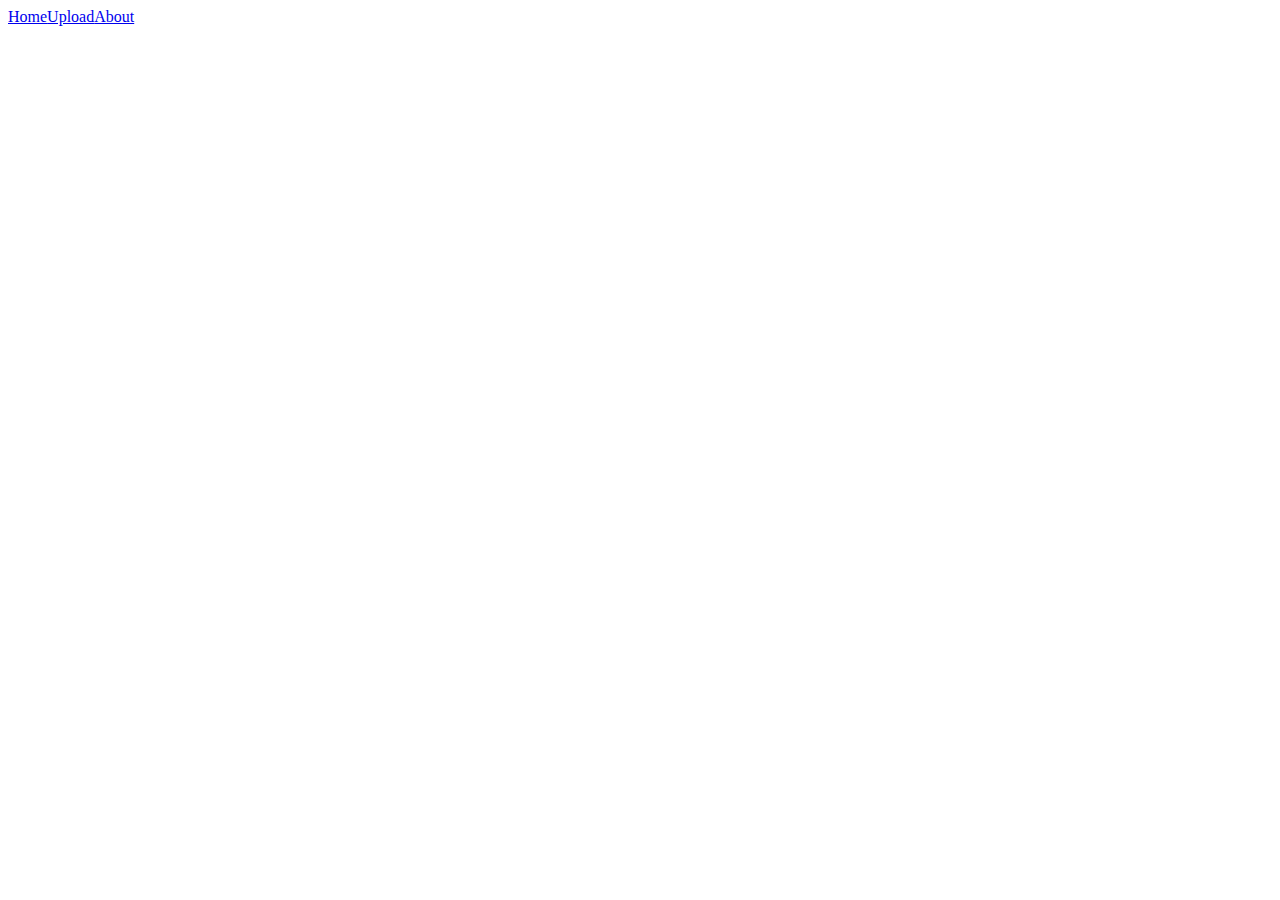
==== commit 79cabe51: "update" ====
--- a/index.html
+++ b/index.html
@@ -1 +1 @@
-<!DOCTYPE html><html lang="en"><head><meta charSet="utf-8"/><meta name="viewport" content="width=device-width, initial-scale=1"/><link rel="preload" href="/_next/static/media/c9a5bc6a7c948fb0-s.p.woff2" as="font" crossorigin="" type="font/woff2"/><link rel="preload" as="image" href="/_next/static/media/mri.345dc737.png"/><link rel="stylesheet" href="/_next/static/css/819e64573f5c0652.css" crossorigin="" data-precedence="next"/><link rel="preload" href="/_next/static/chunks/webpack-1f103341a898a158.js" as="script" fetchPriority="low" crossorigin=""/><script src="/_next/static/chunks/fd9d1056-1e51b6e7a146fa4c.js" async="" crossorigin=""></script><script src="/_next/static/chunks/864-8473664891efa4fe.js" async="" crossorigin=""></script><script src="/_next/static/chunks/main-app-50b1c042f4802a9a.js" async="" crossorigin=""></script><title>Create Next App</title><meta name="description" content="Generated by create next app"/><link rel="icon" href="/favicon.ico" type="image/x-icon" sizes="16x16"/><meta name="next-size-adjust"/><script src="/_next/static/chunks/polyfills-c67a75d1b6f99dc8.js" crossorigin="" noModule=""></script></head><body class="__className_e66fe9 background_gradient"><div class="absolute inset-x-1 mx-auto w-6/12 h-fit mt-14 p-2 rounded-full flex flex-row justify-evenly border-solid bg-black"><a class="bg-mriBlue rounded-full px-16 py-1 transition ease-in text-lg" href="/">Home</a><a class="hover:bg-mriCyan rounded-full px-16 py-1 transition ease-in text-lg" href="/upload">Upload</a><a class="hover:bg-mriCyan rounded-full px-16 py-1 transition ease-in text-lg" href="/about">About</a></div><main class="transition-all flex h-screen flex-row items-center justify-between pt-24"><div class="flex w-screen h-full"><div id="leftFlex" class="flex-1 flex justify-center h-full"><div class="w-auto my-auto ml-36" style="opacity:0"><h1 class="text-4xl p-2 font-medium" style="opacity:0;transform:translateX(-100px) translateZ(0)">Medscan AI</h1><h1 class="text-6xl font-bold p-2" style="opacity:0;transform:translateX(-100px) translateZ(0)">Exploring AI Precision in Brain Tumor Detection</h1><p class="text-base p-2 text-justify" style="opacity:0;transform:translateX(-100px) translateZ(0)">Medscan AI is a hackathon submission that focuses on the potential for AI models used as diagnostic tools to support doctors and other healthcare professionals. In this example, we use a brain MRI dataset to predict tumor types with a certain confidence.</p></div></div><div id="rightFlex" class="flex-1 flex justify-center h-full"><div class="w-auto my-auto justify-start"><img src="/_next/static/media/mri.345dc737.png" alt=""/></div></div></div></main><script src="/_next/static/chunks/webpack-1f103341a898a158.js" crossorigin="" async=""></script><script>(self.__next_f=self.__next_f||[]).push([0]);self.__next_f.push([2,null])</script><script>self.__next_f.push([1,"1:HL[\"/_next/static/media/c9a5bc6a7c948fb0-s.p.woff2\",\"font\",{\"crossOrigin\":\"\",\"type\":\"font/woff2\"}]\n2:HL[\"/_next/static/css/819e64573f5c0652.css\",\"style\",{\"crossOrigin\":\"\"}]\n0:\"$L3\"\n"])</script><script>self.__next_f.push([1,"4:I{\"id\":6054,\"chunks\":[\"272:static/chunks/webpack-1f103341a898a158.js\",\"971:static/chunks/fd9d1056-1e51b6e7a146fa4c.js\",\"864:static/chunks/864-8473664891efa4fe.js\"],\"name\":\"\",\"async\":false}\n6:I{\"id\":1729,\"chunks\":[\"272:static/chunks/webpack-1f103341a898a158.js\",\"971:static/chunks/fd9d1056-1e51b6e7a146fa4c.js\",\"864:static/chunks/864-8473664891efa4fe.js\"],\"name\":\"\",\"async\":false}\n7:I{\"id\":2663,\"chunks\":[\"331:static/chunks/331-d06d52656788d805.js\",\"185:static/chunks/app/layout-08256647a8a20fd1.js\"],\"name\":\"\","])</script><script>self.__next_f.push([1,"\"async\":false}\n8:I{\"id\":1443,\"chunks\":[\"272:static/chunks/webpack-1f103341a898a158.js\",\"971:static/chunks/fd9d1056-1e51b6e7a146fa4c.js\",\"864:static/chunks/864-8473664891efa4fe.js\"],\"name\":\"\",\"async\":false}\n9:I{\"id\":8639,\"chunks\":[\"272:static/chunks/webpack-1f103341a898a158.js\",\"971:static/chunks/fd9d1056-1e51b6e7a146fa4c.js\",\"864:static/chunks/864-8473664891efa4fe.js\"],\"name\":\"\",\"async\":false}\nb:I{\"id\":5146,\"chunks\":[\"272:static/chunks/webpack-1f103341a898a158.js\",\"971:static/chunks/fd9d1056-1e51b6e7a146fa4"])</script><script>self.__next_f.push([1,"c.js\",\"864:static/chunks/864-8473664891efa4fe.js\"],\"name\":\"\",\"async\":false}\nc:I{\"id\":6140,\"chunks\":[\"704:static/chunks/704-e928e0e4cafa83d8.js\",\"931:static/chunks/app/page-39e8475cdc8aad1b.js\"],\"name\":\"\",\"async\":false}\n"])</script><script>self.__next_f.push([1,"3:[[[\"$\",\"link\",\"0\",{\"rel\":\"stylesheet\",\"href\":\"/_next/static/css/819e64573f5c0652.css\",\"precedence\":\"next\",\"crossOrigin\":\"\"}]],[\"$\",\"$L4\",null,{\"buildId\":\"DPBaJZKxAXsCIuSOm3-63\",\"assetPrefix\":\"\",\"initialCanonicalUrl\":\"/\",\"initialTree\":[\"\",{\"children\":[\"__PAGE__\",{}]},\"$undefined\",\"$undefined\",true],\"initialHead\":[false,\"$L5\"],\"globalErrorComponent\":\"$6\",\"children\":[null,[\"$\",\"html\",null,{\"lang\":\"en\",\"children\":[\"$\",\"body\",null,{\"className\":\"__className_e66fe9 background_gradient\",\"children\":[[\"$\",\"$L7\",null,{}],[\"$\",\"$L8\",null,{\"parallelRouterKey\":\"children\",\"segmentPath\":[\"children\"],\"loading\":\"$undefined\",\"loadingStyles\":\"$undefined\",\"hasLoading\":false,\"error\":\"$undefined\",\"errorStyles\":\"$undefined\",\"template\":[\"$\",\"$L9\",null,{}],\"templateStyles\":\"$undefined\",\"notFound\":[[\"$\",\"title\",null,{\"children\":\"404: This page could not be found.\"}],[\"$\",\"div\",null,{\"style\":{\"fontFamily\":\"system-ui,\\\"Segoe UI\\\",Roboto,Helvetica,Arial,sans-serif,\\\"Apple Color Emoji\\\",\\\"Segoe UI Emoji\\\"\",\"height\":\"100vh\",\"textAlign\":\"center\",\"display\":\"flex\",\"flexDirection\":\"column\",\"alignItems\":\"center\",\"justifyContent\":\"center\"},\"children\":[\"$\",\"div\",null,{\"children\":[[\"$\",\"style\",null,{\"dangerouslySetInnerHTML\":{\"__html\":\"body{color:#000;background:#fff;margin:0}.next-error-h1{border-right:1px solid rgba(0,0,0,.3)}@media (prefers-color-scheme:dark){body{color:#fff;background:#000}.next-error-h1{border-right:1px solid rgba(255,255,255,.3)}}\"}}],[\"$\",\"h1\",null,{\"className\":\"next-error-h1\",\"style\":{\"display\":\"inline-block\",\"margin\":\"0 20px 0 0\",\"padding\":\"0 23px 0 0\",\"fontSize\":24,\"fontWeight\":500,\"verticalAlign\":\"top\",\"lineHeight\":\"49px\"},\"children\":\"404\"}],[\"$\",\"div\",null,{\"style\":{\"display\":\"inline-block\"},\"children\":[\"$\",\"h2\",null,{\"style\":{\"fontSize\":14,\"fontWeight\":400,\"lineHeight\":\"49px\",\"margin\":0},\"children\":\"This page could not be found.\"}]}]]}]}]],\"notFoundStyles\":[],\"childProp\":{\"current\":[\"$La\",[\"$\",\"$Lb\",null,{\"propsForComponent\":{\"params\":{}},\"Component\":\"$c\",\"isStaticGeneration\":true}],null],\"segment\":\"__PAGE__\"},\"styles\":[]}]]}]}],null]}]]\n"])</script><script>self.__next_f.push([1,"5:[[\"$\",\"meta\",\"0\",{\"charSet\":\"utf-8\"}],[\"$\",\"title\",\"1\",{\"children\":\"Create Next App\"}],[\"$\",\"meta\",\"2\",{\"name\":\"description\",\"content\":\"Generated by create next app\"}],[\"$\",\"meta\",\"3\",{\"name\":\"viewport\",\"content\":\"width=device-width, initial-scale=1\"}],[\"$\",\"link\",\"4\",{\"rel\":\"icon\",\"href\":\"/favicon.ico\",\"type\":\"image/x-icon\",\"sizes\":\"16x16\"}],[\"$\",\"meta\",\"5\",{\"name\":\"next-size-adjust\"}]]\na:null\n"])</script></body></html>+<!DOCTYPE html><html lang="en"><head><meta charSet="utf-8"/><meta name="viewport" content="width=device-width, initial-scale=1"/><link rel="preload" href="/mri_hosting/_next/static/media/c9a5bc6a7c948fb0-s.p.woff2" as="font" crossorigin="" type="font/woff2"/><link rel="preload" as="image" href="/mri_hosting/_next/static/media/mri.345dc737.png"/><link rel="stylesheet" href="/mri_hosting/_next/static/css/8f7773ad3faeaa32.css" crossorigin="" data-precedence="next"/><link rel="preload" href="/mri_hosting/_next/static/chunks/webpack-59b6738605241392.js" as="script" fetchPriority="low" crossorigin=""/><script src="/mri_hosting/_next/static/chunks/fd9d1056-1e51b6e7a146fa4c.js" async="" crossorigin=""></script><script src="/mri_hosting/_next/static/chunks/864-980be641499aa7ec.js" async="" crossorigin=""></script><script src="/mri_hosting/_next/static/chunks/main-app-50b1c042f4802a9a.js" async="" crossorigin=""></script><title>Create Next App</title><meta name="description" content="Generated by create next app"/><link rel="icon" href="/mri_hosting/favicon.ico" type="image/x-icon" sizes="16x16"/><meta name="next-size-adjust"/><script src="/mri_hosting/_next/static/chunks/polyfills-c67a75d1b6f99dc8.js" crossorigin="" noModule=""></script></head><body class="__className_d2e055 background_gradient"><div class="absolute inset-x-1 mx-auto w-6/12 h-fit mt-14 p-2 rounded-full flex flex-row justify-evenly border-solid bg-black"><a class="bg-mriBlue rounded-full px-16 py-1 transition ease-in text-lg" href="/mri_hosting">Home</a><a class="hover:bg-mriCyan rounded-full px-16 py-1 transition ease-in text-lg" href="/mri_hosting/upload">Upload</a><a class="hover:bg-mriCyan rounded-full px-16 py-1 transition ease-in text-lg" href="/mri_hosting/about">About</a></div><main class="transition-all flex h-screen flex-row items-center justify-between pt-24"><div class="flex w-screen h-full"><div id="leftFlex" class="flex-1 flex justify-center h-full"><div class="w-auto my-auto ml-36" style="opacity:0"><h1 class="text-4xl p-2 font-medium" style="opacity:0;transform:translateX(-100px) translateZ(0)">Medscan AI</h1><h1 class="text-6xl font-bold p-2" style="opacity:0;transform:translateX(-100px) translateZ(0)">Exploring AI Precision in Brain Tumor Detection</h1><p class="text-base p-2 text-justify" style="opacity:0;transform:translateX(-100px) translateZ(0)">Medscan AI is a hackathon submission that focuses on the potential for AI models used as diagnostic tools to support doctors and other healthcare professionals. In this example, we use a brain MRI dataset to predict tumor types with a certain confidence.</p></div></div><div id="rightFlex" class="flex-1 flex justify-center h-full"><div class="w-auto my-auto justify-start"><img src="/mri_hosting/_next/static/media/mri.345dc737.png" alt=""/></div></div></div></main><script src="/mri_hosting/_next/static/chunks/webpack-59b6738605241392.js" crossorigin="" async=""></script><script>(self.__next_f=self.__next_f||[]).push([0]);self.__next_f.push([2,null])</script><script>self.__next_f.push([1,"1:HL[\"/mri_hosting/_next/static/media/c9a5bc6a7c948fb0-s.p.woff2\",\"font\",{\"crossOrigin\":\"\",\"type\":\"font/woff2\"}]\n2:HL[\"/mri_hosting/_next/static/css/8f7773ad3faeaa32.css\",\"style\",{\"crossOrigin\":\"\"}]\n0:\"$L3\"\n"])</script><script>self.__next_f.push([1,"4:I{\"id\":6054,\"chunks\":[\"272:static/chunks/webpack-59b6738605241392.js\",\"971:static/chunks/fd9d1056-1e51b6e7a146fa4c.js\",\"864:static/chunks/864-980be641499aa7ec.js\"],\"name\":\"\",\"async\":false}\n6:I{\"id\":1729,\"chunks\":[\"272:static/chunks/webpack-59b6738605241392.js\",\"971:static/chunks/fd9d1056-1e51b6e7a146fa4c.js\",\"864:static/chunks/864-980be641499aa7ec.js\"],\"name\":\"\",\"async\":false}\n7:I{\"id\":2663,\"chunks\":[\"331:static/chunks/331-c3215e67f8387912.js\",\"185:static/chunks/app/layout-24f0d25ad99df365.js\"],\"name\":\"\","])</script><script>self.__next_f.push([1,"\"async\":false}\n8:I{\"id\":1443,\"chunks\":[\"272:static/chunks/webpack-59b6738605241392.js\",\"971:static/chunks/fd9d1056-1e51b6e7a146fa4c.js\",\"864:static/chunks/864-980be641499aa7ec.js\"],\"name\":\"\",\"async\":false}\n9:I{\"id\":8639,\"chunks\":[\"272:static/chunks/webpack-59b6738605241392.js\",\"971:static/chunks/fd9d1056-1e51b6e7a146fa4c.js\",\"864:static/chunks/864-980be641499aa7ec.js\"],\"name\":\"\",\"async\":false}\nb:I{\"id\":5146,\"chunks\":[\"272:static/chunks/webpack-59b6738605241392.js\",\"971:static/chunks/fd9d1056-1e51b6e7a146fa4"])</script><script>self.__next_f.push([1,"c.js\",\"864:static/chunks/864-980be641499aa7ec.js\"],\"name\":\"\",\"async\":false}\nc:I{\"id\":6140,\"chunks\":[\"704:static/chunks/704-e928e0e4cafa83d8.js\",\"931:static/chunks/app/page-1d4382ffd09d6b21.js\"],\"name\":\"\",\"async\":false}\n"])</script><script>self.__next_f.push([1,"3:[[[\"$\",\"link\",\"0\",{\"rel\":\"stylesheet\",\"href\":\"/mri_hosting/_next/static/css/8f7773ad3faeaa32.css\",\"precedence\":\"next\",\"crossOrigin\":\"\"}]],[\"$\",\"$L4\",null,{\"buildId\":\"OgzxJm1M1AZgdZmHHBajq\",\"assetPrefix\":\"/mri_hosting\",\"initialCanonicalUrl\":\"/\",\"initialTree\":[\"\",{\"children\":[\"__PAGE__\",{}]},\"$undefined\",\"$undefined\",true],\"initialHead\":[false,\"$L5\"],\"globalErrorComponent\":\"$6\",\"children\":[null,[\"$\",\"html\",null,{\"lang\":\"en\",\"children\":[\"$\",\"body\",null,{\"className\":\"__className_d2e055 background_gradient\",\"children\":[[\"$\",\"$L7\",null,{}],[\"$\",\"$L8\",null,{\"parallelRouterKey\":\"children\",\"segmentPath\":[\"children\"],\"loading\":\"$undefined\",\"loadingStyles\":\"$undefined\",\"hasLoading\":false,\"error\":\"$undefined\",\"errorStyles\":\"$undefined\",\"template\":[\"$\",\"$L9\",null,{}],\"templateStyles\":\"$undefined\",\"notFound\":[[\"$\",\"title\",null,{\"children\":\"404: This page could not be found.\"}],[\"$\",\"div\",null,{\"style\":{\"fontFamily\":\"system-ui,\\\"Segoe UI\\\",Roboto,Helvetica,Arial,sans-serif,\\\"Apple Color Emoji\\\",\\\"Segoe UI Emoji\\\"\",\"height\":\"100vh\",\"textAlign\":\"center\",\"display\":\"flex\",\"flexDirection\":\"column\",\"alignItems\":\"center\",\"justifyContent\":\"center\"},\"children\":[\"$\",\"div\",null,{\"children\":[[\"$\",\"style\",null,{\"dangerouslySetInnerHTML\":{\"__html\":\"body{color:#000;background:#fff;margin:0}.next-error-h1{border-right:1px solid rgba(0,0,0,.3)}@media (prefers-color-scheme:dark){body{color:#fff;background:#000}.next-error-h1{border-right:1px solid rgba(255,255,255,.3)}}\"}}],[\"$\",\"h1\",null,{\"className\":\"next-error-h1\",\"style\":{\"display\":\"inline-block\",\"margin\":\"0 20px 0 0\",\"padding\":\"0 23px 0 0\",\"fontSize\":24,\"fontWeight\":500,\"verticalAlign\":\"top\",\"lineHeight\":\"49px\"},\"children\":\"404\"}],[\"$\",\"div\",null,{\"style\":{\"display\":\"inline-block\"},\"children\":[\"$\",\"h2\",null,{\"style\":{\"fontSize\":14,\"fontWeight\":400,\"lineHeight\":\"49px\",\"margin\":0},\"children\":\"This page could not be found.\"}]}]]}]}]],\"notFoundStyles\":[],\"childProp\":{\"current\":[\"$La\",[\"$\",\"$Lb\",null,{\"propsForComponent\":{\"params\":{}},\"Component\":\"$c\",\"isStaticGeneration\":true}],null],\"segment\":\"__PAGE__\"},\"styles\":[]}]]}]}],null]}]]\n"])</script><script>self.__next_f.push([1,"5:[[\"$\",\"meta\",\"0\",{\"charSet\":\"utf-8\"}],[\"$\",\"title\",\"1\",{\"children\":\"Create Next App\"}],[\"$\",\"meta\",\"2\",{\"name\":\"description\",\"content\":\"Generated by create next app\"}],[\"$\",\"meta\",\"3\",{\"name\":\"viewport\",\"content\":\"width=device-width, initial-scale=1\"}],[\"$\",\"link\",\"4\",{\"rel\":\"icon\",\"href\":\"/mri_hosting/favicon.ico\",\"type\":\"image/x-icon\",\"sizes\":\"16x16\"}],[\"$\",\"meta\",\"5\",{\"name\":\"next-size-adjust\"}]]\na:null\n"])</script></body></html>